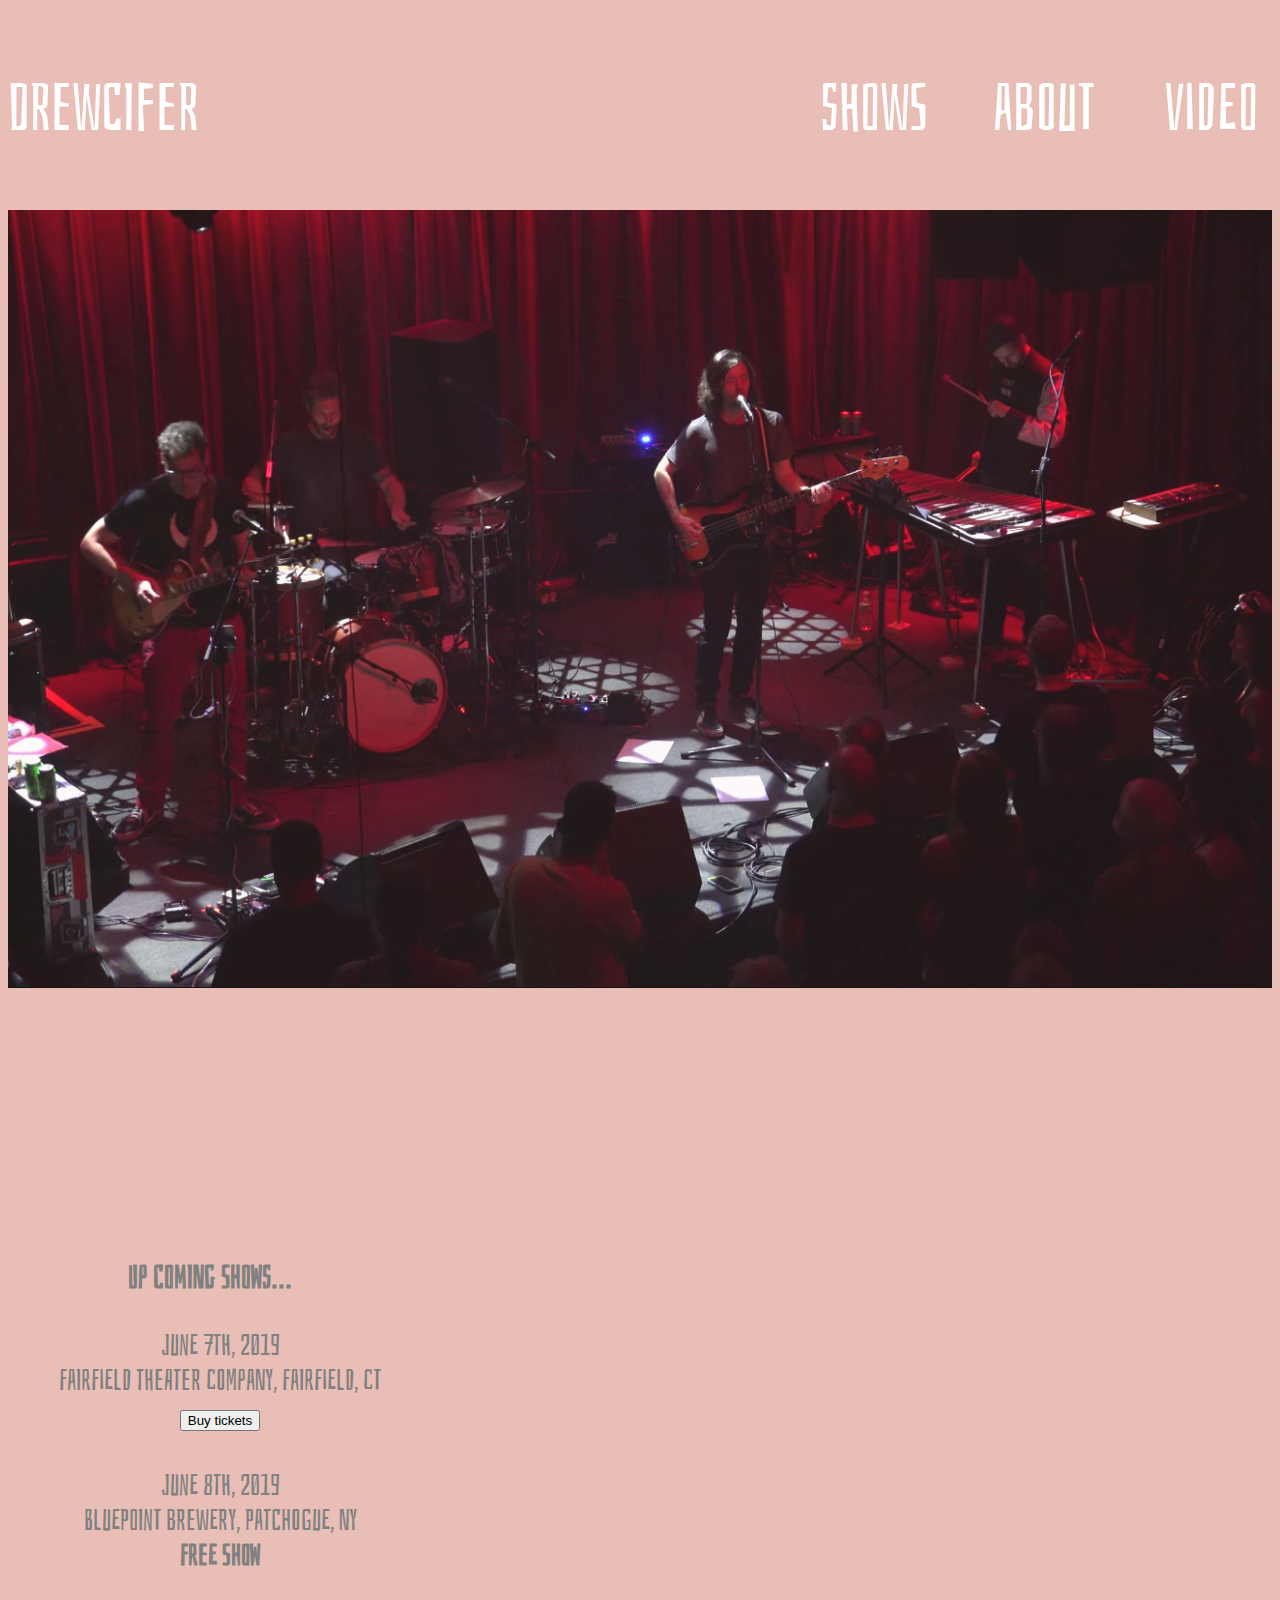
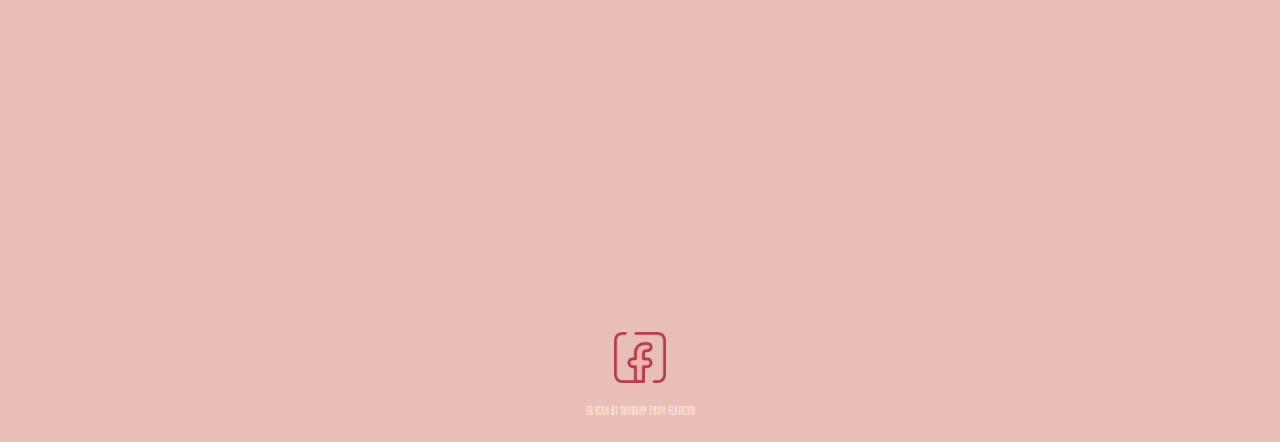
==== index.html @ 78176db5 "hero-image & video embedding" ====
<!DOCTYPE html>
<html>

<head>
  <meta charset="utf-8">
  <title>Drewcifer</title>
  <!-- Favicon -->
  <link href="#" rel="icon" type="image/png">
  <link rel="stylesheet" type="text/css" href="main.css">
  <link href="https://fonts.googleapis.com/css?family=Bahiana" rel="stylesheet">
</head>

<body>
  <header>
    <nav class="tour-about">
      <a class="drewcifer" href="#">drewcifer</a>
      <a href="#">shows</a>
      <a href="#">about</a>
      <a href="#">video</a>
    </nav>
  </header>

  <img class="hero-image" src="images/drewcifer_red.png">

  <div class="tour-and-video">
    <div class="tour">
      <h3>Up coming shows...</h3>
      <ul>
        <li>June 7th, 2019</li>
        Fairfield Theater Company, Fairfield, CT<br>
        <button class=button> Buy tickets </button> <br><br>
        <li>June 8th, 2019</li>
        Bluepoint Brewery, Patchogue, NY<br>
        <div class=free><strong> Free Show </strong> </div><br><br>
      </ul>
    </div>
    <div class="hero-video">
      <iframe src="https://player.vimeo.com/video/359601718" width="658" height="720" frameborder="0"
        allow="autoplay; fullscreen" allowfullscreen>
      </iframe>
    </div>
  </div>

  <footer>
    <a href="https://www.facebook.com/drewciferband/?epa=SEARCH_BOX" target="_blank">
      <img src="images/facebook.png" target="_blank" class="fbook"></a>
    <div class="icon-by-line">FB Icon by turkkup from <a href="https://www.flaticon.com"
      target="_blank" class="flaticon">Flaticon</a></div>
  </footer>
</body>

</html>
---- main.css ----
html {
width: 100vw;
} 

body {
  margin: 0, auto;
  color: white;
  font-size: 18px;
  font-family: 'Bahiana', cursive;
  background:
rgba(219, 147, 134, 0.6);
}

nav a {
  padding: 7vh 0 7vh 0;
  font-size: 66px;
  text-decoration: none;
  color: white;
}

.drewcifer {
  color: white;
  padding: 7vh 0 7vh 0;
}

.hero-image {
  width: 100%;
  opacity: .9;
}

.tour-about {
  display: grid;
  color: white;
  grid-template-columns: 7fr 1fr 1fr 1fr;
  grid-gap: 0 65px;
}

/* Upcoming shows heading */

h3 {
  font-size: 32px;
  color: grey;
  display: inline-block;
  margin-left: 20px;
}

ul {
  font-size: 30px;
  color: grey;
  list-style: none;
  margin: 0 auto;  
}

.tour-and-video {
  display: grid;
  justify-items: center;
  grid-template-columns: 1fr 3fr;
  padding: 6vh 0 16vh 0;
}

.tour {
  text-align: center;
  width: 30vw;
  padding-top: 20vh;
  /* padding: 22vh 0 0 2wv; */
}

.hero-video {
  width: 40vw;
}

footer {
  font-size: 12px;
  color: mistyrose;
  text-align: center;
  padding: 16px 0;
}

.fbook {
  width: 4vw;
  margin: 0 auto 2vh auto;
}

.flaticon {
  text-decoration: none;
  color: mistyrose;
}


/* MQ */

@media (max-width: 1200px) {
  
  nav a {
    padding: 7vh 0 7vh 0;
    font-size: 54px;
  }
  .drewcifer {
    padding: 7vh 0 7vh 0;
  }
}

@media (max-width: 960px) {
  
  nav a {
    padding: 7vh 0 7vh 0;
    font-size: 44px;
  }
  .drewcifer {
    padding: 7vh 0 7vh 0;
  }
}


@media (max-width: 700px) {
  
  nav a {
    padding: 7vh 0 7vh 0;
    font-size: 38px;
  }
  .drewcifer {
    padding: 7vh 0 7vh 0;
  }
}


@media (max-width: 475px) {
  
  nav a {
    padding: 7vh 0 7vh 0;
    font-size: 20px;
  }
  .drewcifer {
    padding: 7vh 0 7vh 0;
  }
}
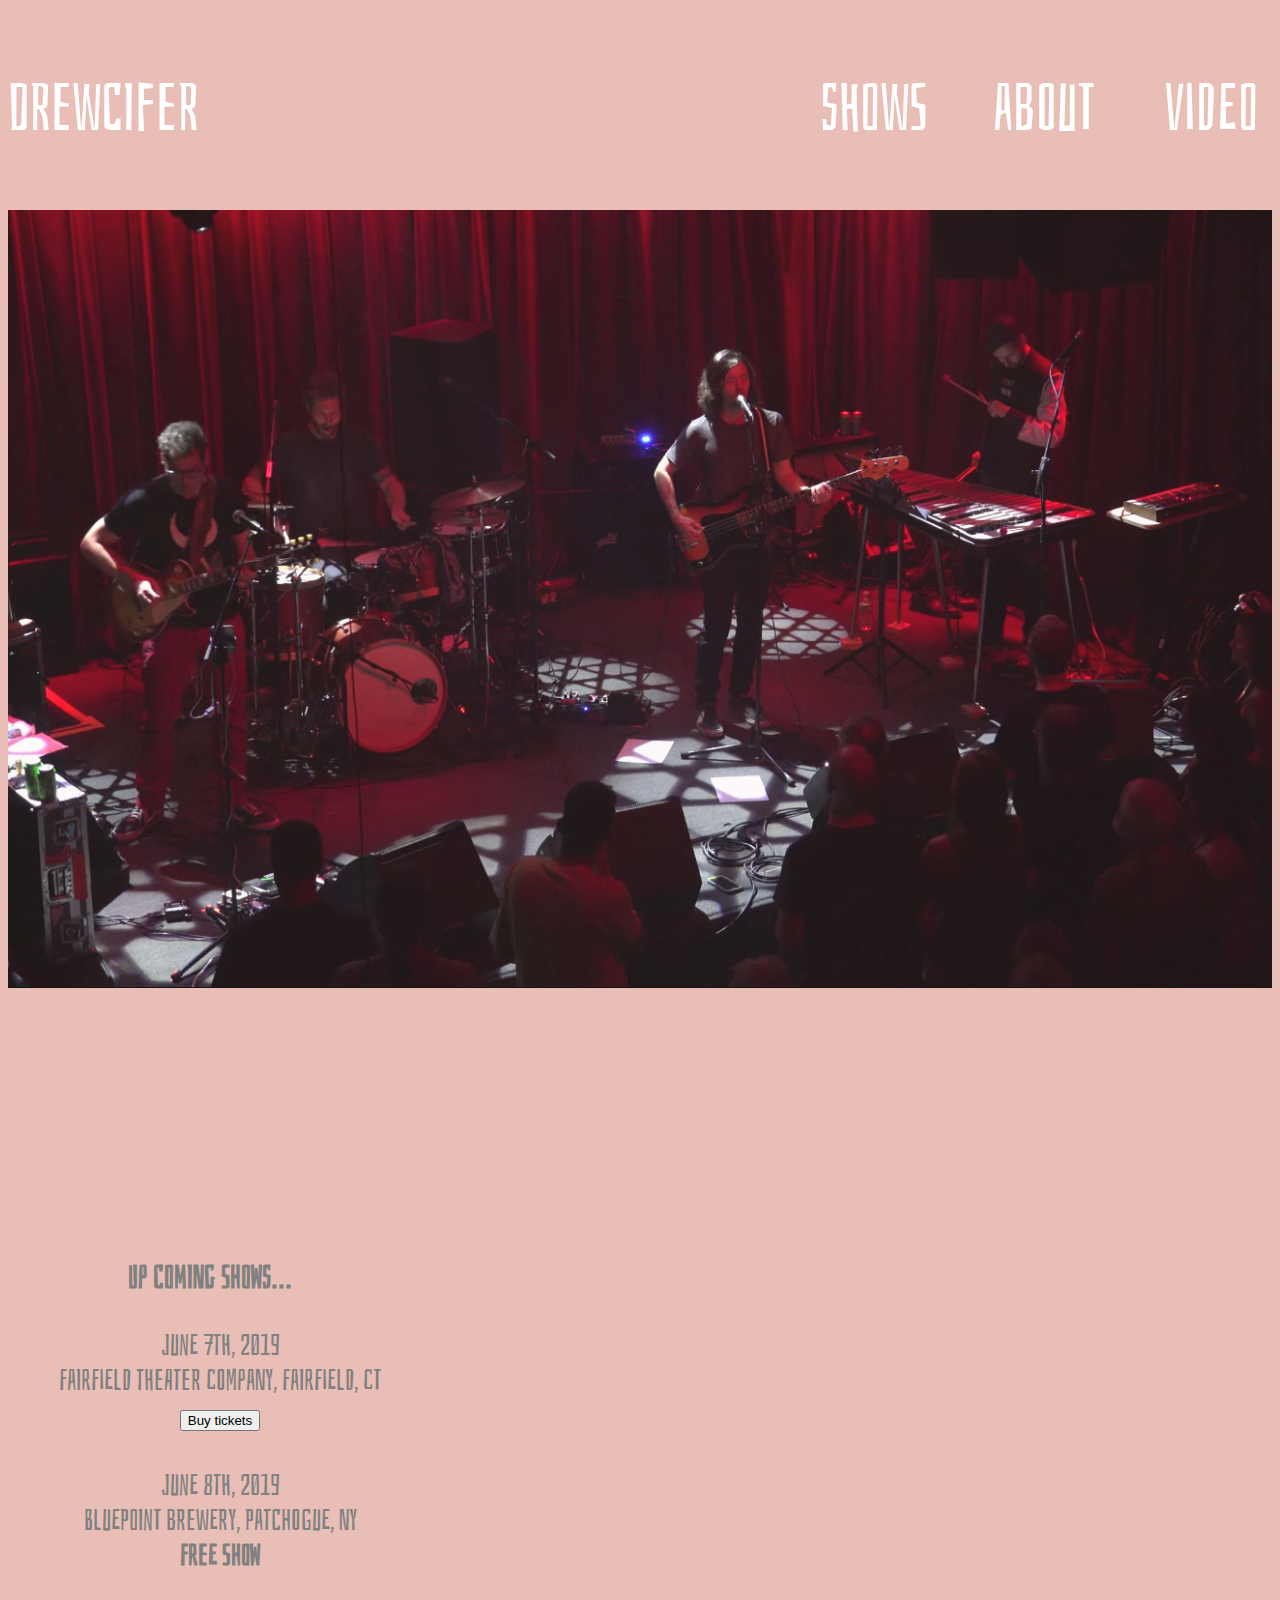
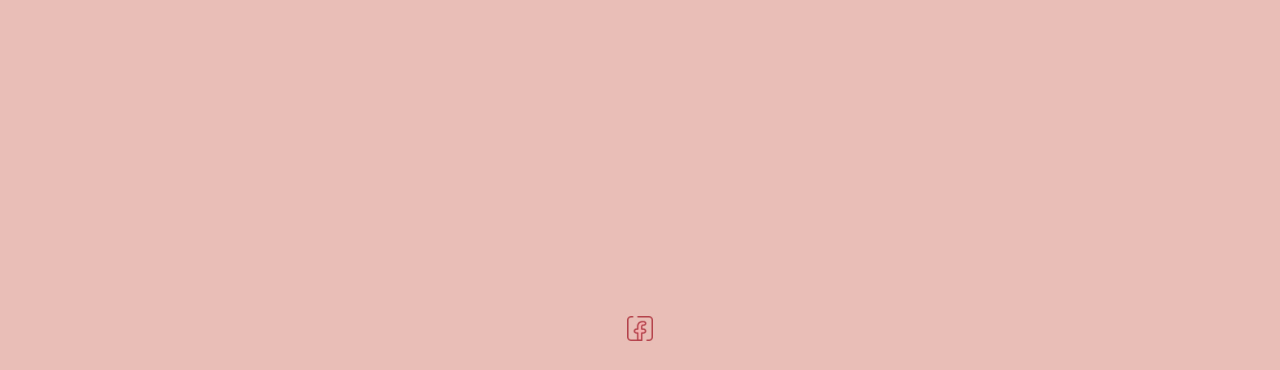
==== commit 22d84915: "removed fb icon credit" ====
--- a/index.html
+++ b/index.html
@@ -44,8 +44,6 @@
   <footer>
     <a href="https://www.facebook.com/drewciferband/?epa=SEARCH_BOX" target="_blank">
       <img src="images/facebook.png" target="_blank" class="fbook"></a>
-    <div class="icon-by-line">FB Icon by turkkup from <a href="https://www.flaticon.com"
-      target="_blank" class="flaticon">Flaticon</a></div>
   </footer>
 </body>
 
--- a/main.css
+++ b/main.css
@@ -73,11 +73,10 @@
   font-size: 12px;
   color: mistyrose;
   text-align: center;
-  padding: 16px 0;
 }
 
 .fbook {
-  width: 4vw;
+  width: 2vw;
   margin: 0 auto 2vh auto;
 }
 
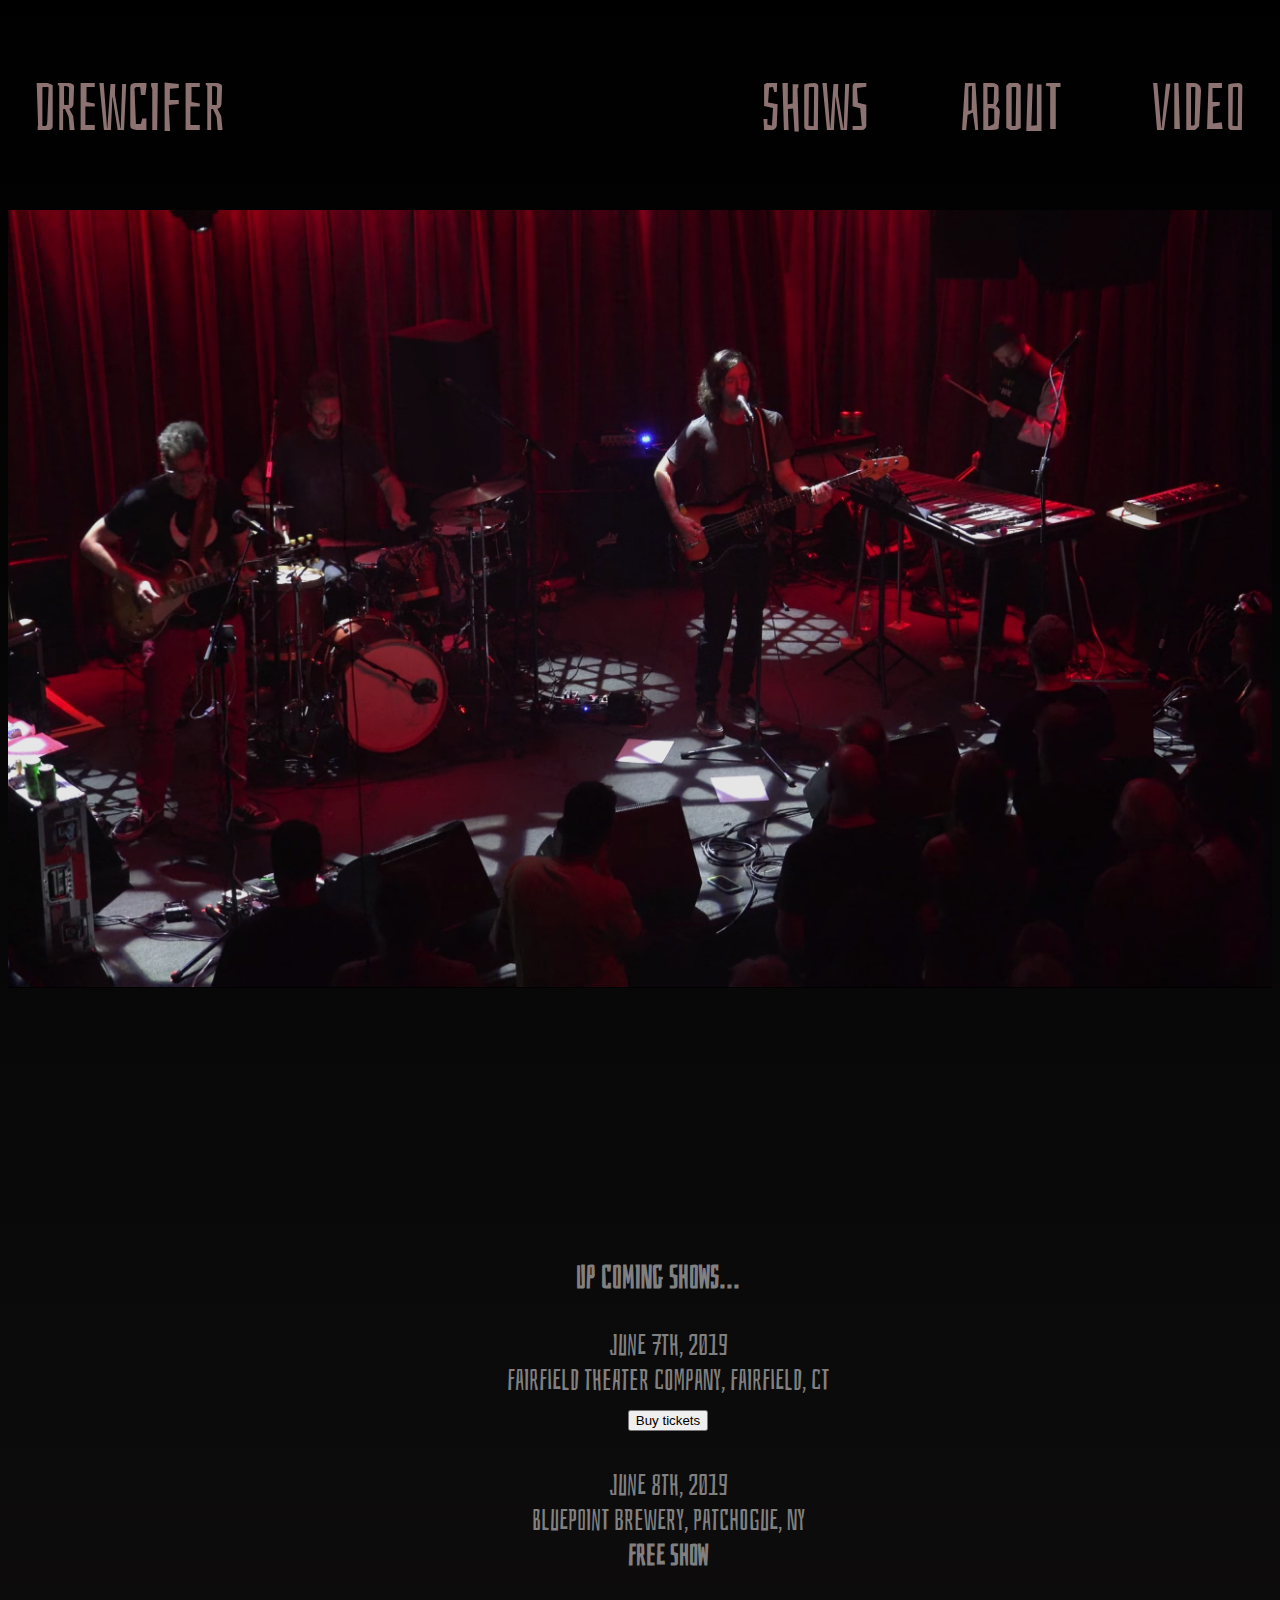
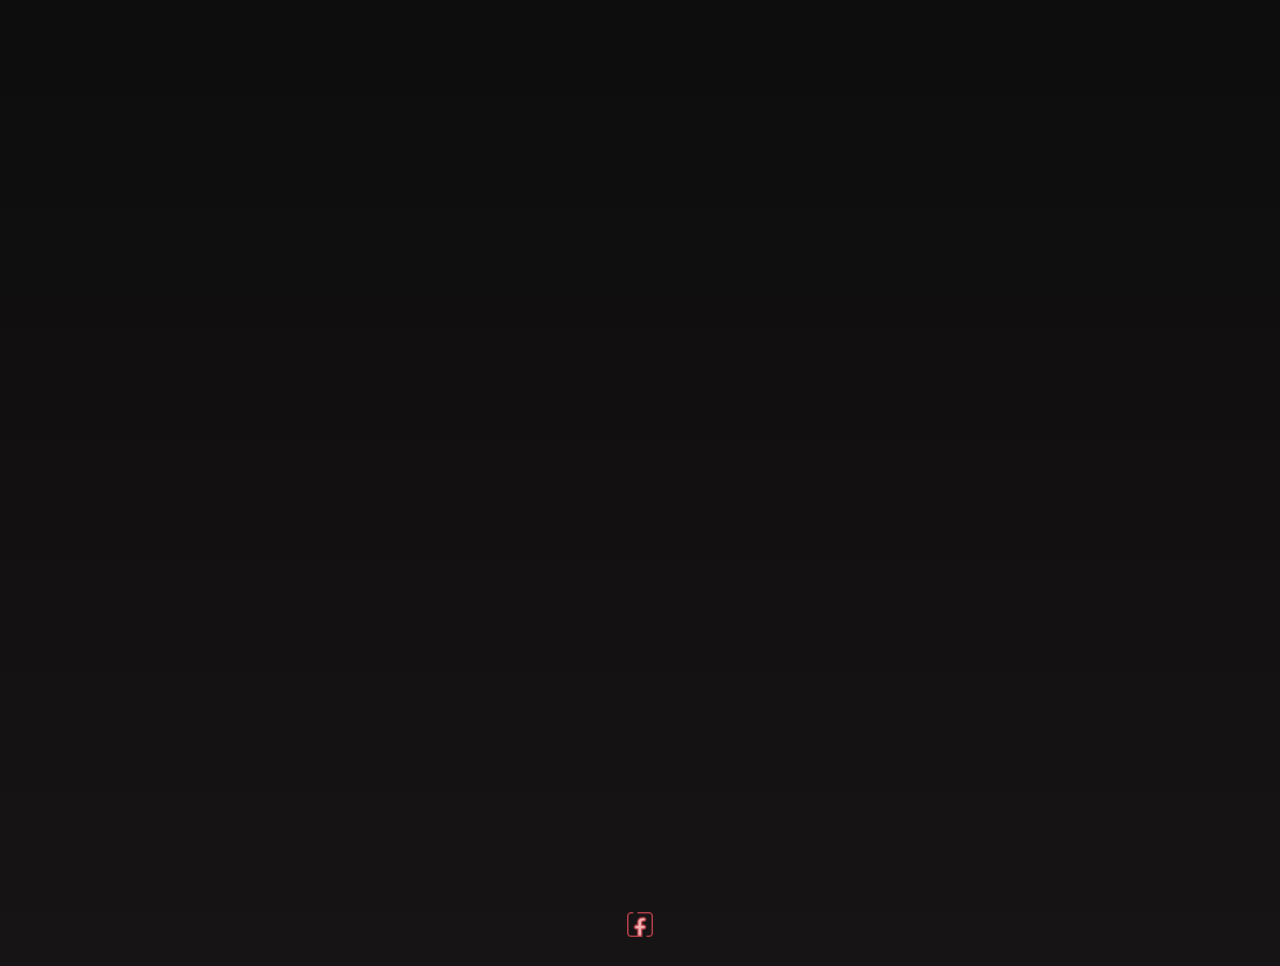
==== commit b2589862: "lose the pink background" ====
--- a/index.html
+++ b/index.html
@@ -4,15 +4,17 @@
 <head>
   <meta charset="utf-8">
   <title>Drewcifer</title>
+
   <!-- Favicon -->
-  <link href="#" rel="icon" type="image/png">
+  <link href="favicon.ico" rel="icon" type="image/x-icon" />
+
   <link rel="stylesheet" type="text/css" href="main.css">
   <link href="https://fonts.googleapis.com/css?family=Bahiana" rel="stylesheet">
 </head>
 
 <body>
   <header>
-    <nav class="tour-about">
+    <nav class="nav-tour-about">
       <a class="drewcifer" href="#">drewcifer</a>
       <a href="#">shows</a>
       <a href="#">about</a>
--- a/main.css
+++ b/main.css
@@ -4,23 +4,21 @@
 
 body {
   margin: 0, auto;
-  color: white;
   font-size: 18px;
   font-family: 'Bahiana', cursive;
-  background:
-rgba(219, 147, 134, 0.6);
+  background: linear-gradient(black, rgb(22, 20, 20));
 }
 
 nav a {
-  padding: 7vh 0 7vh 0;
+  padding: 7vh 2vw 7vh 0;
   font-size: 66px;
   text-decoration: none;
-  color: white;
+  color: rgb(141, 114, 114);
 }
 
 .drewcifer {
-  color: white;
-  padding: 7vh 0 7vh 0;
+  color: rgb(141, 114, 114);
+  padding: 7vh 0 7vh 2vw;
 }
 
 .hero-image {
@@ -28,7 +26,7 @@
   opacity: .9;
 }
 
-.tour-about {
+.nav-tour-about {
   display: grid;
   color: white;
   grid-template-columns: 7fr 1fr 1fr 1fr;
@@ -36,6 +34,19 @@
 }
 
 /* Upcoming shows heading */
+
+.tour-and-video {
+  display: grid;
+  justify-items: center;
+  grid-template-columns: 1fr;
+  padding: 6vh 0 16vh 0;
+}
+
+.tour {
+  text-align: center;
+  width: 30vw;
+  padding-top: 20vh;
+}
 
 h3 {
   font-size: 32px;
@@ -51,22 +62,10 @@
   margin: 0 auto;  
 }
 
-.tour-and-video {
-  display: grid;
-  justify-items: center;
-  grid-template-columns: 1fr 3fr;
-  padding: 6vh 0 16vh 0;
-}
-
-.tour {
-  text-align: center;
-  width: 30vw;
-  padding-top: 20vh;
-  /* padding: 22vh 0 0 2wv; */
-}
 
 .hero-video {
-  width: 40vw;
+  width: 80vw;
+  padding-left: 20vw;
 }
 
 footer {
@@ -97,12 +96,18 @@
   .drewcifer {
     padding: 7vh 0 7vh 0;
   }
+
+  body {
+    color: rgb(182, 206, 44);
+    font-size: 80px;
+    
+  }
+  
 }
 
 @media (max-width: 960px) {
   
   nav a {
-    padding: 7vh 0 7vh 0;
     font-size: 44px;
   }
   .drewcifer {
@@ -114,7 +119,6 @@
 @media (max-width: 700px) {
   
   nav a {
-    padding: 7vh 0 7vh 0;
     font-size: 38px;
   }
   .drewcifer {
@@ -126,10 +130,9 @@
 @media (max-width: 475px) {
   
   nav a {
-    padding: 7vh 0 7vh 0;
     font-size: 20px;
   }
   .drewcifer {
-    padding: 7vh 0 7vh 0;
+    /* padding: 7vh 0 7vh 0; */
   }
 }